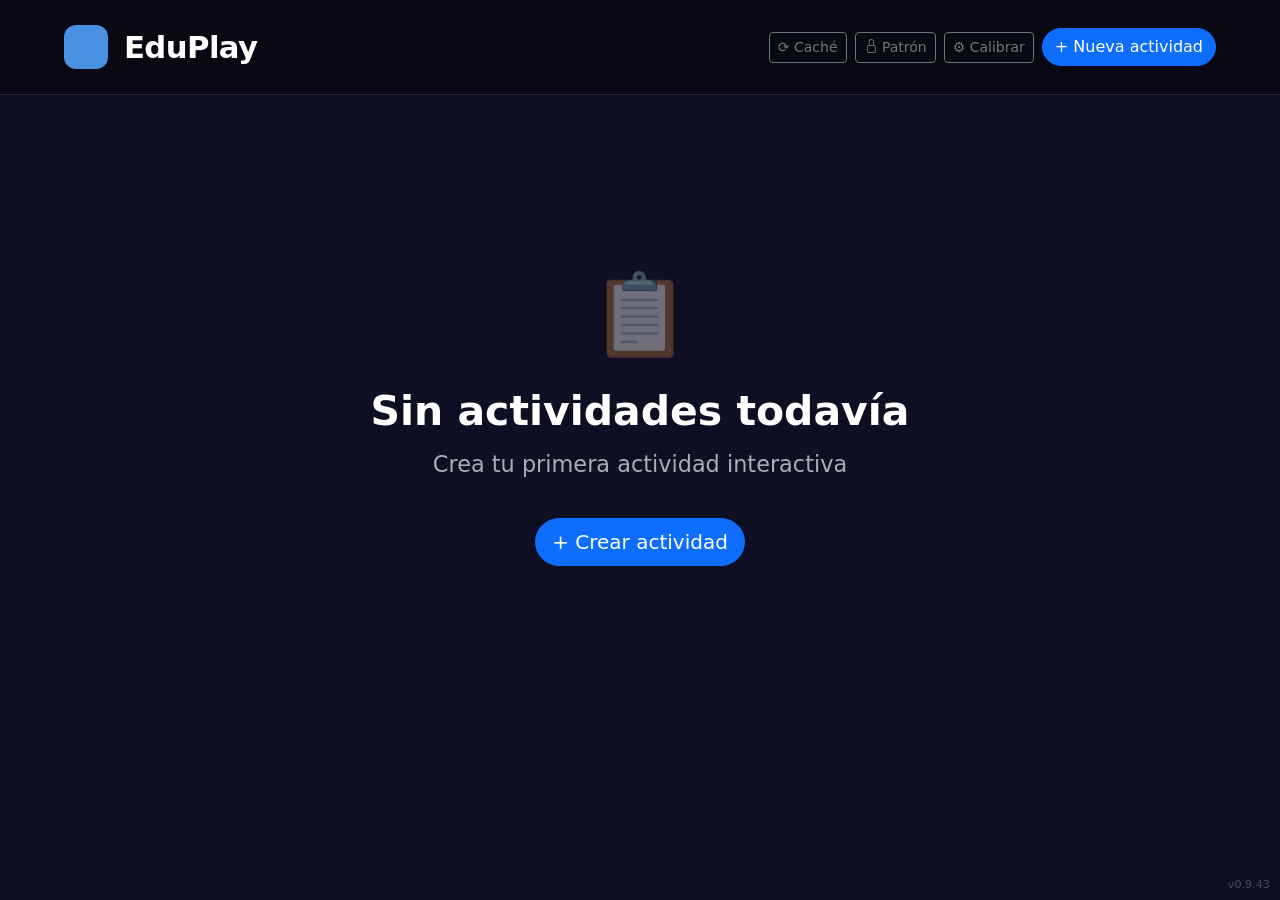
==== index.html @ dd25b1d1 "v0.9.43: fix skin cuaderno (migracion borraba skin) + guardar sin navegar Bug real del skin: annotat" ====
<!DOCTYPE html>
<html lang="es" data-bs-theme="dark">
<head>
  <meta charset="UTF-8">
  <meta name="viewport" content="width=device-width, initial-scale=1.0">
  <title>EduPlay v0.9 — Actividades Educativas</title>
  <link rel="stylesheet" href="https://cdn.jsdelivr.net/npm/bootstrap@5.3.3/dist/css/bootstrap.min.css">
  <link rel="stylesheet" href="https://cdn.jsdelivr.net/npm/bootstrap-icons@1.11.3/font/bootstrap-icons.min.css">
  <link rel="preconnect" href="https://fonts.googleapis.com">
  <link rel="preconnect" href="https://fonts.gstatic.com" crossorigin>
  <link href="https://fonts.googleapis.com/css2?family=Kalam:wght@700&display=swap" rel="stylesheet">
  <link rel="stylesheet" href="styles/theme.css?v=0.9.43">
  <link rel="stylesheet" href="styles/player.css?v=0.9.43">
  <link rel="stylesheet" href="styles/quiz.css?v=0.9.43">
  <link rel="stylesheet" href="styles/textCorrection.css?v=0.9.43">
  <link rel="stylesheet" href="styles/editor.css?v=0.9.43">
  <link rel="stylesheet" href="styles/review.css?v=0.9.43">
  <link rel="stylesheet" href="styles/calibration.css?v=0.9.43">
</head>
<body>
  <div id="app"></div>
  <div id="version-badge">v0.9.43</div>
  <script src="https://cdn.jsdelivr.net/npm/bootstrap@5.3.3/dist/js/bootstrap.bundle.min.js"></script>
  <script type="module" src="main.js?v=0.9.43"></script>
</body>
</html>
---- styles/theme.css ----
/* ── Bootstrap dark-theme overrides ─────────────────────── */
[data-bs-theme="dark"] {
  --bs-primary:          #4a90e2;
  --bs-primary-rgb:      74, 144, 226;
  --bs-body-bg:          #0f0f23;
  --bs-body-color:       #ffffff;
  --bs-secondary-bg:     #1a1a35;
  --bs-tertiary-bg:      rgba(255,255,255,0.07);
  --bs-border-color:     rgba(255,255,255,0.1);
  --bs-card-bg:          rgba(255,255,255,0.07);
  --bs-card-border-color: rgba(255,255,255,0.1);
  --bs-border-radius:    20px;
  --bs-border-radius-lg: 24px;
  --bs-btn-border-radius: 16px;
}

/* ── App-specific tokens ────────────────────────────────── */
:root {
  --ep-correct:    #4caf50;
  --ep-correct-bg: rgba(76,175,80,0.15);
  --ep-wrong:      #f44336;
  --ep-wrong-bg:   rgba(244,67,54,0.15);

  /* Fluid scale — primary target 1280×800 TV */
  --ep-sm:   clamp(0.85rem, 1.3vw,  1.05rem);
  --ep-base: clamp(1rem,    1.8vw,  1.4rem);
  --ep-lg:   clamp(1.3rem,  2.4vw,  2rem);
  --ep-xl:   clamp(1.7rem,  3.2vw,  2.8rem);
  --ep-xxl:  clamp(2.2rem,  4.8vw,  4.2rem);
}

body {
  font-size: var(--ep-base);
  font-family: 'Segoe UI', system-ui, -apple-system, sans-serif;
  touch-action: manipulation;
}

/* ── Global utilities ───────────────────────────────────── */
.hidden  { display: none !important; }

.fade-in { animation: fadeIn 300ms ease forwards; }
@keyframes fadeIn {
  from { opacity: 0; transform: translateY(12px); }
  to   { opacity: 1; transform: translateY(0); }
}

#version-badge {
  position: fixed; bottom: 6px; right: 10px;
  font-size: 0.7rem; color: rgba(255,255,255,0.25);
  pointer-events: none; z-index: 9999;
}

/* ── Home view ──────────────────────────────────────────── */
#app.view-home { height: 100vh; overflow-y: auto; }

.home-header {
  display: flex; align-items: center; justify-content: space-between;
  padding: 0.85rem 2rem;
  background: rgba(15,15,35,0.85); backdrop-filter: blur(12px);
  border-bottom: 1px solid rgba(255,255,255,0.08);
  position: sticky; top: 0; z-index: 100;
}
.logo-mark { font-size: 1.4rem; color: var(--bs-primary); }
.logo-name  { font-size: 1.3rem; font-weight: 800; letter-spacing: -0.02em; }

.home-body {
  padding: 2rem;
  max-width: 1300px; margin: 0 auto;
}
.home-section-title {
  font-size: var(--ep-lg); font-weight: 700; margin-bottom: 1.5rem;
}

.activities-grid {
  display: grid;
  grid-template-columns: repeat(auto-fill, minmax(240px, 1fr));
  gap: 1.25rem;
}

.activity-card {
  cursor: pointer;
  transition: transform 180ms ease, box-shadow 180ms ease;
}
.activity-card:hover {
  transform: translateY(-4px);
  box-shadow: 0 12px 40px rgba(0,0,0,0.35);
}

.card-template-badge {
  font-size: 0.75rem; background: rgba(255,255,255,0.08);
  border-radius: 8px; padding: 2px 8px;
  color: rgba(255,255,255,0.55);
}
.card-title    { font-size: 1rem; font-weight: 700; margin: 0; }
.card-subtitle { font-size: var(--ep-sm); color: rgba(255,255,255,0.5); margin: 0; }
.card-meta     { font-size: 0.8rem; color: rgba(255,255,255,0.35); }

/* Empty state */
.empty-state {
  display: flex; flex-direction: column; align-items: center;
  justify-content: center; gap: 0.75rem;
  text-align: center; padding: 6rem 2rem; min-height: 60vh;
}
.empty-icon { font-size: 3.5rem; opacity: 0.4; }
.empty-state h2 { font-size: var(--ep-xl); font-weight: 700; margin: 0; }

/* ── Zone reveal animations (textCorrection template) ───── */
.acc-zone.zone-ok   { animation: zoneReveal 350ms cubic-bezier(0.34, 1.56, 0.64, 1) both; }
.acc-zone.zone-miss { animation: zoneMiss   380ms ease both; }

@keyframes zoneReveal {
  0%   { transform: scale(0.5); opacity: 0.2; }
  100% { transform: scale(1);   opacity: 1; }
}
@keyframes zoneMiss {
  0%,100% { transform: translateX(0); }
  25%     { transform: translateX(-5px); }
  50%     { transform: translateX(5px); }
  75%     { transform: translateX(-3px); }
}

/* ── Lock screen / pattern ──────────────────────────────────── */
.view-lock {
  display: flex; align-items: center; justify-content: center;
  min-height: 100vh; background: var(--bs-body-bg);
}
.lock-card {
  width: min(340px, 90vw);
  display: flex; flex-direction: column; align-items: center; gap: 1.25rem;
  padding: 2rem;
  background: var(--bs-tertiary-bg);
  border-radius: 1rem; border: 1px solid var(--bs-border-color);
}
.lock-logo  { display: flex; align-items: center; gap: .75rem; font-size: 1.5rem; }
.lock-hint  { color: var(--bs-secondary-color); text-align: center; margin: 0; font-size: .95rem; }
.lock-error { color: var(--bs-danger); text-align: center; margin: 0; font-size: .9rem; min-height: 1.2em; }
.pattern-wrap {
  position: relative; width: 240px; height: 240px;
  touch-action: none; user-select: none;
}
.pattern-canvas {
  position: absolute; inset: 0; width: 100%; height: 100%;
  pointer-events: none;
}
.pattern-grid {
  display: grid; grid-template-columns: repeat(3, 1fr);
  width: 100%; height: 100%;
}
.pattern-dot {
  display: flex; align-items: center; justify-content: center;
}
.pattern-dot::after {
  content: ''; width: 22px; height: 22px; border-radius: 50%;
  background: rgba(255,255,255,0.25);
  transition: background 120ms, transform 120ms, box-shadow 120ms;
}
.pattern-dot.selected::after {
  background: var(--bs-primary);
  transform: scale(1.35);
  box-shadow: 0 0 10px rgba(74,144,226,0.6);
}
@keyframes shake {
  0%,100% { transform: translateX(0); }
  20%,60% { transform: translateX(-8px); }
  40%,80% { transform: translateX(8px); }
}
.shake { animation: shake 0.4s ease; }
---- styles/player.css ----
/* ── Player shell ───────────────────────────────────────── */
#app.view-player { height: 100vh; overflow: hidden; }

#player-container {
  width: 100%; height: 100vh;
  display: grid; grid-template-rows: auto 1fr auto;
}

#player-stage {
  display: flex; overflow: hidden;
  min-height: 0; position: relative;
}

#hud {
  display: flex; align-items: center; justify-content: space-between;
  padding: 0.65rem 2rem;
  background: rgba(0,0,0,0.35); backdrop-filter: blur(12px);
  border-bottom: 1px solid var(--bs-border-color);
  min-height: 60px; z-index: 10;
  position: relative;
}

/* ── Progress bar ───────────────────────────────────────── */
.hud-progress {
  position: absolute; bottom: 0; left: 0; right: 0; height: 3px;
  background: rgba(255,255,255,0.07);
}
.hud-progress-fill {
  height: 100%; width: 0%;
  background: var(--bs-primary);
  border-radius: 0 2px 2px 0;
  transition: width 350ms ease;
}

#controls {
  display: flex; align-items: center; justify-content: center; gap: 1.5rem;
  padding: 0.65rem 2rem;
  background: rgba(0,0,0,0.45); backdrop-filter: blur(12px);
  border-top: 1px solid var(--bs-border-color);
  min-height: 60px; z-index: 10;
}

#main-area {
  flex: 1;
  display: flex; align-items: center; justify-content: center;
  padding: 2.5rem; overflow: hidden; position: relative;
  min-width: 0;
}

.review-mode--list #main-area {
  align-items: flex-start; overflow-y: auto; padding: 0;
}

#review-panel { display: none; }
#review-panel.active {
  display: flex; width: 280px; min-width: 240px;
  overflow-y: auto; border-left: 1px solid var(--bs-border-color);
  background: rgba(0,0,0,0.28);
}

/* ── HUD internals ──────────────────────────────────────── */
.hud-left   { flex: 1; display: flex; align-items: center; gap: 0.75rem; overflow: hidden; }
.hud-center { flex: 1; display: flex; justify-content: center; }
.hud-right  { flex: 1; display: flex; justify-content: flex-end; align-items: center; }

.hud-title {
  font-size: var(--ep-base); font-weight: 600;
  color: rgba(255,255,255,0.55);
  white-space: nowrap; overflow: hidden; text-overflow: ellipsis;
}

.hud-timer {
  display: flex; align-items: center; gap: 0.5rem;
  font-size: var(--ep-xl); font-weight: 700; font-variant-numeric: tabular-nums;
}
.hud-timer.timer-warning { color: var(--ep-wrong); animation: timerPulse 1s infinite; }
@keyframes timerPulse { 0%,100% { opacity:1 } 50% { opacity:0.45 } }

.hud-score { display: flex; flex-direction: column; align-items: flex-end; }
.score-value { font-size: var(--ep-xl); font-weight: 700; font-variant-numeric: tabular-nums; }
.score-pct   { font-size: var(--ep-sm); color: rgba(255,255,255,0.45); font-variant-numeric: tabular-nums; }
.score-value.score-bump { animation: scoreBump 300ms ease; }
/* Team score layout */
.hud-score--team { justify-content: flex-end; }
.score-rounds    { font-size: var(--ep-xl); font-weight: 700; font-variant-numeric: tabular-nums; letter-spacing: .03em; }
.score-rounds.score-bump { animation: scoreBump 300ms ease; }
/* Round badge inside activity */
.round-badge {
  text-align: center; font-size: .8rem; font-weight: 700; letter-spacing: .05em;
  color: rgba(255,255,255,0.5); padding-bottom: .25rem;
  text-transform: uppercase;
}
@keyframes scoreBump {
  0%   { transform: scale(1); }
  50%  { transform: scale(1.35); color: var(--ep-correct); }
  100% { transform: scale(1); }
}

/* ── Teacher control buttons ────────────────────────────── */
.ctrl-btn {
  display: flex; align-items: center; justify-content: center;
  width: 54px; height: 54px; border-radius: 50%;
  font-size: 1.4rem; background: rgba(255,255,255,0.07);
  color: #fff; border: 1px solid rgba(255,255,255,0.1); cursor: pointer;
  transition: background 150ms ease, transform 150ms ease;
}
.ctrl-btn:hover  { background: rgba(255,255,255,0.14); transform: scale(1.06); }
.ctrl-btn:active { transform: scale(0.94); }

.ctrl-btn.ctrl-primary {
  background: var(--bs-primary); border-color: transparent;
  width: 66px; height: 66px; font-size: 1.8rem;
}
.ctrl-btn.ctrl-primary:hover { filter: brightness(0.9); }

.ctrl-btn--wide {
  width: auto; height: 48px; border-radius: 24px;
  padding: 0 1.5rem; font-size: 1rem;
}
.ctrl-btn--wide.ctrl-primary { width: auto; height: 48px; font-size: 1rem; }

#player-container.fs-mode #controls { display: none; }
.hud-fs-btn { width: 38px; height: 38px; font-size: 1.1rem; flex-shrink: 0; }

/* ── Start screen ───────────────────────────────────────── */
.start-screen {
  width: 100%; height: 100%;
  display: flex; align-items: center; justify-content: center;
}
.start-title    { font-size: var(--ep-xxl); font-weight: 800; }
.start-subtitle { font-size: var(--ep-lg);  color: rgba(255,255,255,0.6); }
.start-meta     { font-size: var(--ep-base); color: rgba(255,255,255,0.5); }

/* ── End screen ─────────────────────────────────────────── */
.end-screen {
  width: 100%; height: 100%; position: relative;
  display: flex; align-items: center; justify-content: center;
  overflow: hidden;
}
.end-card {
  position: relative; z-index: 1;
  background: rgba(255,255,255,0.06);
  border: 1px solid rgba(255,255,255,0.1);
  border-radius: 24px; padding: 2.25rem 2.75rem;
  max-width: 480px; width: 90%; text-align: center;
  box-shadow: 0 28px 64px rgba(0,0,0,0.45);
  display: flex; flex-direction: column; align-items: center; gap: 1rem;
}
.end-title { font-size: var(--ep-xl); font-weight: 800; margin: 0; }
.end-score-ring {
  display: flex; flex-direction: column; align-items: center; justify-content: center;
  width: 128px; height: 128px; border-radius: 50%;
  border: 4px solid var(--ep-correct);
  background: rgba(255,255,255,0.04);
}
.end-score-pct   { font-size: var(--ep-xxl); font-weight: 800; line-height: 1; }
.end-score-label { font-size: var(--ep-sm); color: rgba(255,255,255,0.45); }
.end-stats { display: flex; gap: 2.5rem; }
.end-stat  { display: flex; flex-direction: column; align-items: center; gap: 0.15rem; }
.stat-value { font-size: var(--ep-lg); font-weight: 700; }
.stat-label { font-size: var(--ep-sm); color: rgba(255,255,255,0.4); }
.end-override-note { font-size: var(--ep-sm); color: rgba(255,255,255,0.5); margin: 0; }
.end-override-diff { font-weight: 700; margin-left: 0.3em; }

.end-replay-btn {
  background: var(--bs-primary); color: #fff; border: none; cursor: pointer;
  padding: 0.8rem 2.5rem; border-radius: 50px;
  font-size: var(--ep-base); font-weight: 700;
  transition: transform 150ms ease, filter 150ms ease;
  box-shadow: 0 4px 16px rgba(0,0,0,0.3);
}
.end-replay-btn:hover  { filter: brightness(1.1); transform: scale(1.04); }
.end-replay-btn:active { transform: scale(0.97); }

/* ── Confetti ───────────────────────────────────────────── */
.confetti-wrap {
  position: absolute; top: 0; left: 0; width: 100%; height: 100%;
  overflow: hidden; pointer-events: none; z-index: 0;
}
.confetti-piece {
  position: absolute; top: -24px; border-radius: 2px;
  animation: confettiFall linear forwards;
}
@keyframes confettiFall {
  0%   { transform: translateY(0) rotate(0deg);    opacity: 1; }
  100% { transform: translateY(110vh) rotate(720deg); opacity: 0.2; }
}

/* ── Portrait / mobile layout ───────────────────────────── */
@media (orientation: portrait), (max-width: 680px) {
  #player-stage { flex-direction: column; }

  #review-panel.active {
    width: 100%; min-width: unset;
    height: 38vh; min-height: 180px;
    border-left: none;
    border-top: 1px solid var(--bs-border-color);
  }

  #hud, #controls { padding: 0.5rem 1rem; min-height: 48px; }

  /* Remove side padding — spacers are hidden so the text wrapper
     can use the full screen width */
  #main-area { padding: 0.5rem 0; }
  .corr-screen { padding-left: 0.5rem; padding-right: 0.5rem; }

  /* Horizontal spacers used to balance the lateral review panel
     are irrelevant in column layout — hide them via CSS */
  .tc-spacer { display: none !important; }
}
---- styles/quiz.css ----
/* ── Start screen ───────────────────────────────────────── */
.start-screen, .end-screen {
  display: flex; align-items: center; justify-content: center;
  width: 100%; height: 100%;
}
.start-title    { font-size: var(--ep-xxl); font-weight: 800; line-height: 1.1; }
.start-subtitle { font-size: var(--ep-lg);  color: rgba(255,255,255,0.55); }
.start-meta     { color: rgba(255,255,255,0.55); font-size: var(--ep-base); }

.btn-start {
  font-size: var(--ep-xl); font-weight: 700; min-width: 300px;
  box-shadow: 0 8px 32px rgba(74,144,226,0.35);
  transition: transform 150ms ease, box-shadow 150ms ease !important;
}
.btn-start:hover {
  transform: translateY(-3px);
  box-shadow: 0 12px 40px rgba(74,144,226,0.5) !important;
}

/* ── End screen ─────────────────────────────────────────── */
.end-emoji { font-size: 5rem; line-height: 1; }
.end-title { font-size: var(--ep-xxl); font-weight: 800; }

.end-score-ring {
  display: flex; flex-direction: column; align-items: center; justify-content: center;
  width: 180px; height: 180px; border-radius: 50%;
  border: 8px solid var(--bs-primary); margin: 0 auto;
  box-shadow: 0 0 40px rgba(74,144,226,0.3);
}
.end-score-pct   { font-size: var(--ep-xxl); font-weight: 800; line-height: 1; }
.end-score-label { font-size: var(--ep-sm);  color: rgba(255,255,255,0.55); }
.stat-value { font-size: var(--ep-xl);  font-weight: 700; }
.stat-label { font-size: var(--ep-sm);  color: rgba(255,255,255,0.55); }

/* ── Quiz template ──────────────────────────────────────── */
.quiz-wrapper { width: 100%; max-width: 1200px; }

.quiz-progress {
  text-align: right; font-size: var(--ep-sm);
  color: rgba(255,255,255,0.55); font-variant-numeric: tabular-nums;
}

.quiz-question {
  text-align: center;
  background: rgba(255,255,255,0.07); border: 1px solid rgba(255,255,255,0.1);
  border-radius: 20px; padding: 2.5rem 4rem;
}
.quiz-question p { font-size: var(--ep-xl); font-weight: 700; line-height: 1.3; }
.quiz-image { max-height: 180px; margin: 0 auto 1.5rem; border-radius: 12px; object-fit: contain; }

.quiz-options { display: grid; grid-template-columns: 1fr 1fr; gap: 1.5rem; }

.quiz-option {
  display: flex; align-items: center; gap: 1.5rem;
  background: rgba(255,255,255,0.07); border: 2px solid rgba(255,255,255,0.1);
  border-radius: 16px; padding: 1.5rem 2.5rem;
  font-size: var(--ep-lg); font-weight: 600; color: #fff;
  text-align: left; min-height: 88px; cursor: pointer;
  transition: background 150ms ease, border-color 150ms ease, transform 150ms ease;
}
.quiz-option:not(:disabled):hover {
  background: rgba(255,255,255,0.14);
  border-color: var(--bs-primary); transform: translateY(-3px);
}
.quiz-option:not(:disabled):active { transform: translateY(0); }
.quiz-option.correct { background: var(--ep-correct-bg); border-color: var(--ep-correct); animation: correctPop 400ms ease; }
.quiz-option.wrong   { background: var(--ep-wrong-bg);   border-color: var(--ep-wrong);   animation: wrongShake 400ms ease; }
.quiz-option:disabled { cursor: default; }

.option-letter {
  display: flex; align-items: center; justify-content: center;
  width: 44px; height: 44px; border-radius: 50%;
  background: rgba(255,255,255,0.1);
  font-size: var(--ep-base); font-weight: 800; flex-shrink: 0;
  transition: background 150ms ease;
}
.quiz-option.correct .option-letter { background: var(--ep-correct); }
.quiz-option.wrong   .option-letter { background: var(--ep-wrong); }
.option-text { flex: 1; }

@keyframes correctPop  { 0%{transform:scale(1)} 40%{transform:scale(1.04)} 100%{transform:scale(1)} }
@keyframes wrongShake  { 0%,100%{transform:translateX(0)} 20%{transform:translateX(-10px)} 60%{transform:translateX(10px)} }
---- styles/textCorrection.css ----
/* ── Correction template ────────────────────────────────── */
.corr-screen {
  display: flex; flex-direction: column; align-items: center; justify-content: center;
  width: 100%; align-self: stretch; gap: 1rem;
  padding: clamp(1rem, 5vh, 2.5rem) 1.25rem 1rem;
}
.corr-instruction { font-size: var(--ep-base); color: rgba(255,255,255,0.55); text-align: center; }

.corr-wrapper {
  position: relative;
  background: rgba(255,255,255,0.07); border: 1px solid rgba(255,255,255,0.1);
  border-radius: 16px; padding: 1.25rem 1.75rem;
  width: 100%; max-width: 1080px;
}
/* Prevent comma/punctuation zones from orphaning to a new line */
.tc-nb { white-space: nowrap; }
.corr-text {
  font-size: clamp(1.15rem, 2.2vw, 1.9rem); font-weight: 600; line-height: 2.2;
  text-align: center; position: relative; z-index: 1;
  pointer-events: none; user-select: none;
  overflow-wrap: break-word; word-break: break-word;
}
.corr-canvas {
  position: absolute; top: 0; left: 0; width: 100%; height: 100%;
  z-index: 2; touch-action: pan-y; cursor: crosshair;
}

.acc-zone {
  position: relative;
  transition: background 150ms ease, color 150ms ease;
}
.acc-zone.zone-ok   { color: var(--ep-correct); background: var(--ep-correct-bg); border-radius: 4px; padding: 0 2px; }
.acc-zone.zone-miss { color: var(--ep-wrong);   background: var(--ep-wrong-bg);   border-radius: 4px; padding: 0 2px; }

/* Blank comma zone — visibility:hidden keeps natural comma width (≈ word-space)
   so the gap looks like a normal space while giving nothing away.
   padding:0 overrides the generic zone-ok/zone-miss rule → zero reflow on check. */
.acc-zone--blank {
  display: inline; visibility: hidden; padding: 0;
}
.acc-zone--blank.zone-ok,
.acc-zone--blank.zone-miss { visibility: visible; padding: 0; }

.btn-corr-check { min-width: 200px; font-size: var(--ep-base); font-weight: 700; }

/* ── Notebook skin ──────────────────────────────────────────── */
/* corr-screen uses align-self:stretch so it fills main-area height
   without depending on height:100% resolution (unreliable in flex). */
#main-area.main-area--notebook {
  padding: 0;
}

/* font-size is set on the wrapper so `em` in the gradient always = lineHeight.
   _fitText() overrides font-size; em units auto-align without any JS measurement. */
.corr-wrapper.skin-notebook {
  flex: 1 1 0; min-height: 0; overflow: hidden;
  font-size: clamp(2rem, 4.5vw, 3.8rem);   /* default before JS runs */
  background: rgba(255,255,255,0.06);
  background-image: repeating-linear-gradient(
    to bottom,
    transparent 0,
    transparent calc(2.5em - 2px),
    rgba(255,255,255,0.18) calc(2.5em - 2px),
    rgba(255,255,255,0.18) 2.5em
  );
  background-origin: content-box;
  background-clip: content-box;
  background-size: 100% 2.5em;
  background-position: 0 2.5em;
  border-color: rgba(255,255,255,0.07);
  padding: 0.5rem 2rem 1.5rem;
}
.skin-notebook .corr-text {
  font-family: 'Kalam', cursive;
  font-weight: 700;
  font-size: inherit;   /* inherits from wrapper — keeps em in sync */
  line-height: 2.5;
  text-align: left;
}

/* ── Editor preview ─────────────────────────────────────── */
.corr-preview-box {
  background: rgba(255,255,255,0.07); border: 1px solid rgba(255,255,255,0.1);
  border-radius: 20px; padding: 1.5rem 2.5rem; margin-top: 1.5rem;
}
.preview-label { font-size: var(--ep-sm); color: rgba(255,255,255,0.55); margin-bottom: 0.5rem; }
.preview-text  { font-size: var(--ep-base); font-weight: 600; line-height: 2; }
.prev-zone {
  color: var(--bs-primary); background: rgba(74,144,226,0.14);
  border-radius: 4px; padding: 0 3px; border-bottom: 2px solid var(--bs-primary);
}
.prev-zone--blank {
  display: inline-block; min-width: 0.55em; color: transparent;
  border-bottom: 2px dashed var(--bs-primary); background: rgba(74,144,226,0.08);
  border-radius: 2px;
}
.char-count     { font-size: var(--ep-sm); margin-top: 0.5rem; }
.char-count--ok  { color: var(--ep-correct); }
.char-count--err { color: var(--ep-wrong); }
---- styles/editor.css ----
/* ── App shell ──────────────────────────────────────────── */
#app { width: 100vw; min-height: 100vh; }

/* ── Sticky headers (home / editor / selector) ──────────── */
.home-header, .editor-header, .selector-header {
  display: flex; align-items: center;
  padding: 1.5rem 4rem;
  background: rgba(0,0,0,0.35); backdrop-filter: blur(12px);
  border-bottom: 1px solid rgba(255,255,255,0.1);
  position: sticky; top: 0; z-index: 100;
}
.home-header     { justify-content: space-between; }
.editor-header   { justify-content: space-between; gap: 2.5rem; }
.selector-header { gap: 2.5rem; }

.logo-mark {
  display: flex; align-items: center; justify-content: center;
  width: 44px; height: 44px;
  background: var(--bs-primary); border-radius: 12px; font-size: 1.2rem;
}
.logo-name { font-size: var(--ep-lg); font-weight: 800; letter-spacing: -0.02em; }

/* ── Home activities grid ───────────────────────────────── */
.home-body { flex: 1; padding: 4rem; max-width: 1400px; margin: 0 auto; width: 100%; }
.activities-grid {
  display: grid; grid-template-columns: repeat(auto-fill, minmax(300px,1fr)); gap: 2.5rem;
}
.activity-card {
  cursor: pointer; transition: border-color 150ms ease, transform 150ms ease;
}
.activity-card:hover { border-color: var(--bs-primary) !important; transform: translateY(-3px); }

.card-template-badge {
  display: inline-block; background: rgba(74,144,226,0.2); color: var(--bs-primary);
  font-size: var(--ep-sm); font-weight: 700; padding: 3px 10px; border-radius: 999px;
}
.card-title    { font-size: var(--ep-lg); font-weight: 700; line-height: 1.2; }
.card-subtitle { font-size: var(--ep-sm); color: rgba(255,255,255,0.55); }
.card-meta     { font-size: var(--ep-sm); color: rgba(255,255,255,0.55); }

.empty-state { min-height: 50vh; }
.empty-icon  { font-size: 5rem; }

/* ── Template selector ──────────────────────────────────── */
.template-grid {
  display: grid; grid-template-columns: repeat(auto-fill, minmax(260px,1fr));
  gap: 2.5rem; padding: 4rem; max-width: 1200px; margin: 0 auto; width: 100%;
}
.template-card {
  cursor: pointer; position: relative;
  transition: border-color 150ms ease, transform 150ms ease;
}
.template-card:not([disabled]):hover { border-color: var(--bs-primary) !important; transform: translateY(-4px); }
.template-card--soon { opacity: 0.5; cursor: not-allowed; }
.tpl-icon { font-size: 3.5rem; line-height: 1; }
.tpl-name { font-size: var(--ep-lg); font-weight: 700; }
.tpl-desc { font-size: var(--ep-sm); color: rgba(255,255,255,0.55); }
.tpl-soon-badge {
  position: absolute; top: 1rem; right: 1rem;
  background: rgba(255,255,255,0.07); border: 1px solid rgba(255,255,255,0.1);
  color: rgba(255,255,255,0.55); font-size: 0.75rem; padding: 2px 8px; border-radius: 999px;
}

/* ── Editor body ────────────────────────────────────────── */
.editor-body {
  flex: 1; padding: 4rem; max-width: 900px; margin: 0 auto;
  width: 100%; display: flex; flex-direction: column; gap: 4rem;
}
.editor-section { display: flex; flex-direction: column; gap: 1.5rem; }
.section-label {
  font-size: var(--ep-base); font-weight: 700;
  color: rgba(255,255,255,0.55); text-transform: uppercase; letter-spacing: 0.08em;
  padding-bottom: 0.5rem; border-bottom: 1px solid rgba(255,255,255,0.1);
}
.section-hint { font-size: var(--ep-sm); color: rgba(255,255,255,0.55); }
.required { color: var(--ep-wrong); }

/* Bootstrap form-control dark overrides */
.form-control, .form-select {
  background: rgba(255,255,255,0.07) !important;
  border-color: rgba(255,255,255,0.1) !important;
  color: #fff !important; font-size: var(--ep-base) !important;
}
.form-select option { background: #1e2433; color: #fff; }
.form-control:focus, .form-select:focus {
  border-color: var(--bs-primary) !important; box-shadow: none !important;
}
.form-control::placeholder { color: rgba(255,255,255,0.35) !important; }
.form-label { font-size: var(--ep-sm); font-weight: 600; color: rgba(255,255,255,0.55); }
.form-check-label { font-size: var(--ep-sm); }
.field-input--sm { width: 100px; }
.config-row { display: flex; flex-wrap: wrap; align-items: center; gap: 2.5rem; }

/* ── Question cards ─────────────────────────────────────── */
.question-card {
  background: rgba(255,255,255,0.07); border: 1px solid rgba(255,255,255,0.1);
  border-radius: 20px; padding: 2.5rem; margin-bottom: 1.5rem;
}
.q-number { font-size: var(--ep-base); font-weight: 700; color: var(--bs-primary); }
.q-hint   { font-size: var(--ep-sm); color: rgba(255,255,255,0.55); }

.options-grid { display: flex; flex-direction: column; gap: 1rem; }
.option-row   { display: flex; align-items: center; gap: 1rem; }
.opt-radio    { width: 20px; height: 20px; cursor: pointer; accent-color: var(--ep-correct); flex-shrink: 0; }
.opt-letter {
  display: flex; align-items: center; justify-content: center;
  width: 34px; height: 34px; background: rgba(255,255,255,0.1);
  border-radius: 50%; font-size: var(--ep-sm); font-weight: 800; flex-shrink: 0;
}
.option-row:has(.opt-radio:checked) .opt-letter   { background: var(--ep-correct); }
.option-row:has(.opt-radio:checked) .form-control { border-color: var(--ep-correct) !important; }

/* Insert-blank button next to the original textarea in textCorrection editor */
.btn-insert-blank {
  flex-shrink: 0; width: 42px; align-self: flex-start; margin-top: 2px;
  background: rgba(74,144,226,0.15); border: 1px solid rgba(74,144,226,0.35);
  border-radius: 8px; color: var(--bs-primary); font-size: 1.4rem;
  cursor: pointer; padding: 0.35rem; transition: background 150ms ease;
  line-height: 1;
}
.btn-insert-blank:hover { background: rgba(74,144,226,0.3); }

.btn-add-question {
  display: flex; align-items: center; justify-content: center; gap: 1rem;
  width: 100%; padding: 1.5rem;
  background: transparent; border: 2px dashed rgba(255,255,255,0.1);
  border-radius: 20px; color: rgba(255,255,255,0.55);
  font-size: var(--ep-base); font-weight: 600; cursor: pointer;
  transition: border-color 150ms ease, color 150ms ease;
}
.btn-add-question:hover { border-color: var(--bs-primary); color: var(--bs-primary); }

.editor-error {
  background: var(--ep-wrong-bg); border: 1px solid var(--ep-wrong);
  border-radius: 10px; padding: 1.5rem; color: var(--ep-wrong); font-size: var(--ep-sm);
}
---- styles/review.css ----
/* ── Shared review tokens ───────────────────────────────────── */
.rv-score {
  display: flex; align-items: baseline; gap: 0.3rem;
}
.rv-score-val  { font-size: var(--ep-xl); font-weight: 700; color: var(--bs-primary); }
.rv-score-max  { font-size: var(--ep-sm); color: rgba(255,255,255,0.5); }

.rv-summary    { font-size: var(--ep-sm); color: rgba(255,255,255,0.6); }

.rv-finalize {
  background: var(--bs-primary); color: #fff;
  border: none; border-radius: 20px;
  padding: 0.35rem 1.1rem; font-size: var(--ep-sm); font-weight: 600;
  cursor: pointer; transition: filter 150ms;
}
.rv-finalize:hover  { filter: brightness(0.88); }
.rv-finalize:active { filter: brightness(0.76); }

.rv-override {
  background: rgba(255,255,255,0.08);
  border: 1px solid rgba(255,255,255,0.15);
  color: rgba(255,255,255,0.7);
  border-radius: 8px; padding: 0.2rem 0.55rem;
  font-size: 0.8rem; cursor: pointer; white-space: nowrap;
  transition: background 150ms;
}
.rv-override:hover { background: rgba(255,255,255,0.15); color: #fff; }

/* changed-by-override indicator */
.rv-item--changed,
.rv-row--changed { outline: 1px solid rgba(255,200,0,0.45); border-radius: 8px; }

/* ── frozenCanvas: lateral right panel ─────────────────────── */
.rv-panel {
  display: flex; flex-direction: column;
  width: 100%; height: 100%;
  padding: 1.2rem 1rem; gap: 1rem;
}

.rv-header {
  display: flex; flex-direction: column; gap: 0.4rem;
  border-bottom: 1px solid var(--bs-border-color);
  padding-bottom: 0.8rem;
}
.rv-badge-label {
  font-size: 0.7rem; font-weight: 700; letter-spacing: 0.08em;
  text-transform: uppercase; color: rgba(255,255,255,0.4);
}

.rv-items {
  flex: 1; overflow-y: auto;
  display: flex; flex-direction: column; gap: 0.45rem;
}

.rv-item {
  display: flex; align-items: center; gap: 0.5rem;
  padding: 0.45rem 0.6rem; border-radius: 8px;
  background: rgba(255,255,255,0.04);
}
.rv-item--ok   { background: var(--ep-correct-bg); }
.rv-item--miss { background: var(--ep-wrong-bg); }

.rv-item-icon {
  font-size: 1rem; font-weight: 700; width: 1.2rem; text-align: center;
}
.rv-item--ok   .rv-item-icon { color: var(--ep-correct); }
.rv-item--miss .rv-item-icon { color: var(--ep-wrong); }

.rv-item-label {
  flex: 1; font-size: var(--ep-base); font-weight: 600;
}

.rv-footer {
  display: flex; align-items: center; justify-content: space-between;
  border-top: 1px solid var(--bs-border-color); padding-top: 0.8rem;
}

/* ── itemList: full-width review list ───────────────────────── */
.rv-list {
  width: 100%; max-width: 860px; margin: 0 auto;
  display: flex; flex-direction: column; gap: 0;
  padding: 0 1rem 1rem;
}

.rv-list-header {
  display: flex; align-items: center; justify-content: space-between;
  padding: 1.2rem 0 1rem; position: sticky; top: 0;
  background: var(--bs-body-bg); z-index: 2;
  border-bottom: 1px solid var(--bs-border-color);
}
.rv-list-title { font-size: var(--ep-lg); font-weight: 700; margin: 0; }

.rv-list-items {
  overflow-y: auto; max-height: calc(100vh - 260px);
  display: flex; flex-direction: column; gap: 0.6rem;
  padding: 0.8rem 0;
}

.rv-row {
  display: flex; align-items: flex-start; gap: 0.8rem;
  padding: 0.75rem 1rem; border-radius: 12px;
  background: rgba(255,255,255,0.04);
  border: 1px solid rgba(255,255,255,0.06);
}
.rv-row--ok   { border-color: rgba(76,175,80,0.3);  background: var(--ep-correct-bg); }
.rv-row--miss { border-color: rgba(244,67,54,0.3);  background: var(--ep-wrong-bg); }

.rv-row-num {
  min-width: 2rem; height: 2rem; border-radius: 50%;
  display: flex; align-items: center; justify-content: center;
  background: rgba(255,255,255,0.1); font-size: var(--ep-sm);
  font-weight: 700; flex-shrink: 0; margin-top: 0.1rem;
}

.rv-row-body   { flex: 1; min-width: 0; }
.rv-row-q      { margin: 0 0 0.3rem; font-size: var(--ep-base); font-weight: 500; }
.rv-row-answers { display: flex; flex-wrap: wrap; gap: 0.5rem; align-items: center; }

.rv-given        { font-size: var(--ep-sm); padding: 0.15rem 0.5rem; border-radius: 6px; }
.rv-given--ok    { background: rgba(76,175,80,0.2); color: var(--ep-correct); }
.rv-given--wrong { background: rgba(244,67,54,0.2); color: var(--ep-wrong); }
.rv-expected     { font-size: var(--ep-sm); color: var(--ep-correct); }

.rv-row-actions {
  display: flex; flex-direction: column; align-items: flex-end; gap: 0.35rem;
  flex-shrink: 0;
}
.rv-row-icon {
  font-size: 1.1rem; font-weight: 700;
}
.rv-row--ok   .rv-row-icon { color: var(--ep-correct); }
.rv-row--miss .rv-row-icon { color: var(--ep-wrong); }

.rv-list-footer {
  display: flex; align-items: center; justify-content: space-between;
  padding: 1rem 0 0; border-top: 1px solid var(--bs-border-color);
  position: sticky; bottom: 0;
  background: var(--bs-body-bg);
}

/* ── aggregate fallback ─────────────────────────────────────── */
.rv-aggregate {
  display: flex; flex-direction: column; align-items: center;
  justify-content: center; gap: 2rem; padding: 4rem;
}

/* ── End screen override note ───────────────────────────────── */
.end-override-note {
  font-size: var(--ep-sm); color: rgba(255,255,255,0.5);
  margin-bottom: 1.2rem;
  display: flex; align-items: center; gap: 0.5rem; justify-content: center;
}
.end-override-diff {
  background: rgba(255,200,0,0.15); color: #ffd700;
  border-radius: 6px; padding: 0.1rem 0.4rem;
  font-weight: 700; font-size: 0.9em;
}
---- styles/calibration.css ----
/* ── Calibration screen ──────────────────────────────────── */
#app.view-calibration {
  height: 100vh;
  overflow: hidden;
}
.view-calibration {
  width: 100%; height: 100%;
}
.calib-screen {
  display: flex; flex-direction: column;
  width: 100%; height: 100%;
}

/* Header */
.calib-header {
  display: flex; align-items: center; justify-content: space-between;
  padding: 0.6rem 1.25rem;
  border-bottom: 1px solid rgba(255,255,255,0.1);
  flex-shrink: 0;
}

/* Body: pad + panel side-by-side */
.calib-body {
  display: flex; flex: 1 1 0; min-height: 0;
}

/* Left column: pad + live readout */
.calib-left {
  flex: 0 0 48%; display: flex; flex-direction: column;
  border-right: 1px solid rgba(255,255,255,0.1);
  min-height: 0;
}

.calib-pad {
  flex: 1 1 0;
  background: rgba(255,255,255,0.04);
  border-bottom: 1px solid rgba(255,255,255,0.08);
  cursor: crosshair; touch-action: none;
  display: flex; align-items: center; justify-content: center;
  position: relative; overflow: hidden;
}
.calib-pad-hint {
  text-align: center; color: rgba(255,255,255,0.3);
  font-size: 0.9rem; line-height: 2; pointer-events: none;
  margin: 0;
}

.calib-live {
  flex-shrink: 0; padding: 0.7rem 1.25rem;
}
.calib-live-tool {
  font-size: 1.35rem; font-weight: 700; display: block; margin-bottom: 0.35rem;
}
.calib-live-metrics {
  display: flex; gap: 1.25rem; flex-wrap: wrap;
}
.calib-live-metrics > div { display: flex; flex-direction: column; }
.calib-live-lbl {
  font-size: 0.7rem; color: rgba(255,255,255,0.4);
  text-transform: uppercase; letter-spacing: 0.03em;
}
.calib-live-metrics b { font-size: 0.95rem; }

/* Right column: threshold panel */
.calib-panel {
  flex: 1 1 0; min-width: 0;
  padding: 1rem 1.4rem; overflow-y: auto;
}

.calib-thr-row { margin-bottom: 0.85rem; }
.calib-thr-row > label {
  font-size: 0.78rem; color: rgba(255,255,255,0.5);
  display: block; margin-bottom: 0.2rem;
}
.calib-slider-wrap {
  display: flex; align-items: center; gap: 0.5rem;
}
.calib-slider-wrap input[type="range"]  { flex: 1; }
.calib-slider-wrap input[type="number"] { width: 4.5rem; font-size: 0.85rem; }

/* Range bar */
.calib-range-bar {
  display: flex; height: 26px; border-radius: 6px; overflow: hidden;
  margin-top: 1.1rem;
}
.calib-bar-seg {
  display: flex; align-items: center; justify-content: center;
  min-width: 4px; overflow: hidden;
  color: rgba(255,255,255,0.9); white-space: nowrap;
  font-size: 0.62rem; font-weight: 600; padding: 0 3px;
}
.calib-bar-palm {
  flex-shrink: 0;
  display: flex; align-items: center; padding: 0 8px;
  font-size: 0.62rem; font-weight: 600;
  color: rgba(255,255,255,0.9); white-space: nowrap;
}

.calib-save-msg {
  font-size: 0.82rem; color: var(--ep-correct);
  margin-top: 0.5rem; margin-bottom: 0;
}

/* History table */
.calib-history-wrap {
  flex-shrink: 0; max-height: 170px; overflow-y: auto;
  border-top: 1px solid rgba(255,255,255,0.1);
  padding: 0.4rem 1.25rem 0.6rem;
}
.calib-history-title {
  font-size: 0.72rem; color: rgba(255,255,255,0.4);
  text-transform: uppercase; letter-spacing: 0.04em;
  margin-bottom: 0.2rem;
}
.calib-table { font-size: 0.8rem; }
.calib-table th { color: rgba(255,255,255,0.4); font-weight: 500; border-color: rgba(255,255,255,0.08); }
.calib-table td { border-color: rgba(255,255,255,0.06); }
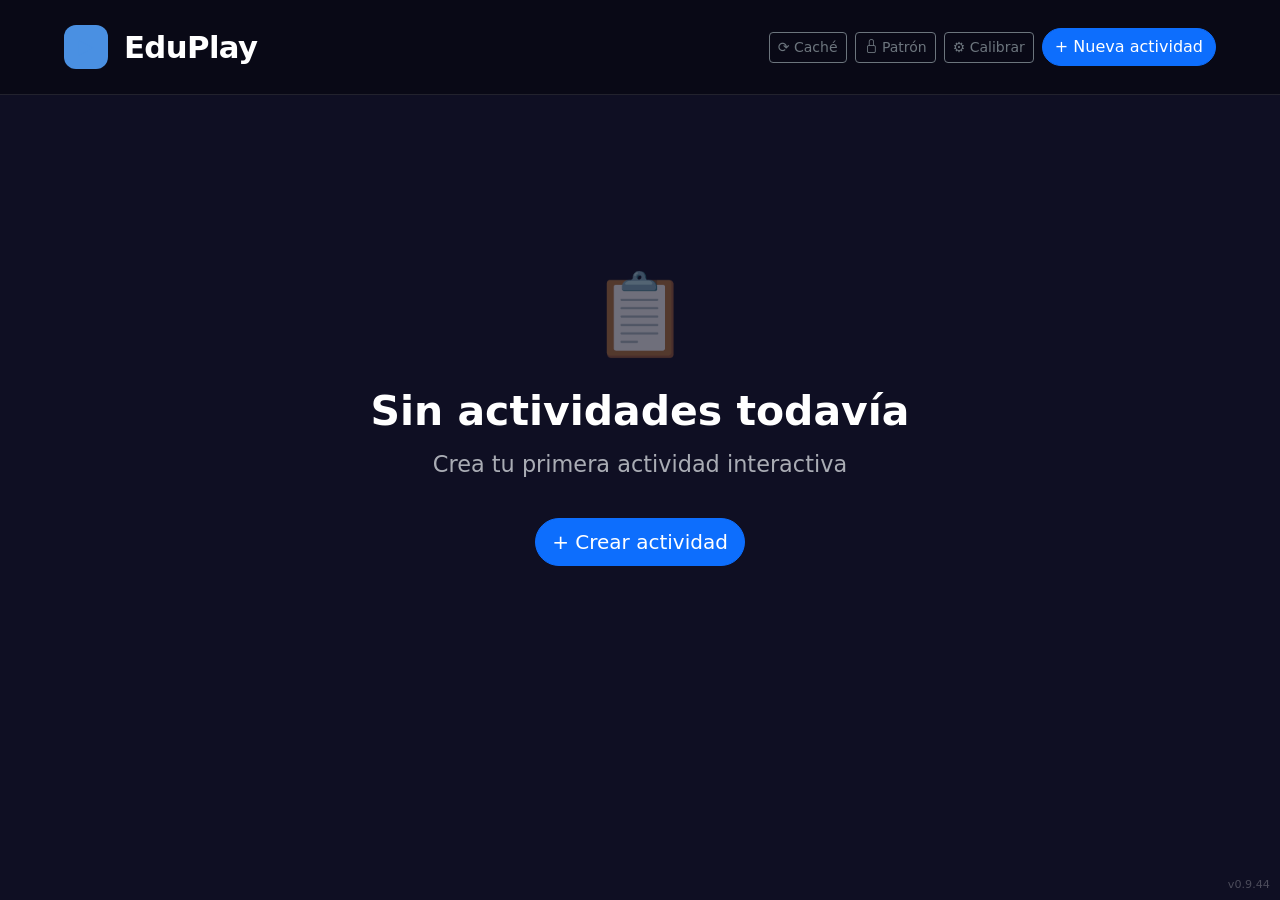
==== commit af6091ce: "v0.9.44: equipo — quitar espaciadores laterales (no hay panel de revisión) Los tc-spacer (140px × 2 " ====
--- a/index.html
+++ b/index.html
@@ -9,18 +9,18 @@
   <link rel="preconnect" href="https://fonts.googleapis.com">
   <link rel="preconnect" href="https://fonts.gstatic.com" crossorigin>
   <link href="https://fonts.googleapis.com/css2?family=Kalam:wght@700&display=swap" rel="stylesheet">
-  <link rel="stylesheet" href="styles/theme.css?v=0.9.43">
-  <link rel="stylesheet" href="styles/player.css?v=0.9.43">
-  <link rel="stylesheet" href="styles/quiz.css?v=0.9.43">
-  <link rel="stylesheet" href="styles/textCorrection.css?v=0.9.43">
-  <link rel="stylesheet" href="styles/editor.css?v=0.9.43">
-  <link rel="stylesheet" href="styles/review.css?v=0.9.43">
-  <link rel="stylesheet" href="styles/calibration.css?v=0.9.43">
+  <link rel="stylesheet" href="styles/theme.css?v=0.9.44">
+  <link rel="stylesheet" href="styles/player.css?v=0.9.44">
+  <link rel="stylesheet" href="styles/quiz.css?v=0.9.44">
+  <link rel="stylesheet" href="styles/textCorrection.css?v=0.9.44">
+  <link rel="stylesheet" href="styles/editor.css?v=0.9.44">
+  <link rel="stylesheet" href="styles/review.css?v=0.9.44">
+  <link rel="stylesheet" href="styles/calibration.css?v=0.9.44">
 </head>
 <body>
   <div id="app"></div>
-  <div id="version-badge">v0.9.43</div>
+  <div id="version-badge">v0.9.44</div>
   <script src="https://cdn.jsdelivr.net/npm/bootstrap@5.3.3/dist/js/bootstrap.bundle.min.js"></script>
-  <script type="module" src="main.js?v=0.9.43"></script>
+  <script type="module" src="main.js?v=0.9.44"></script>
 </body>
 </html>
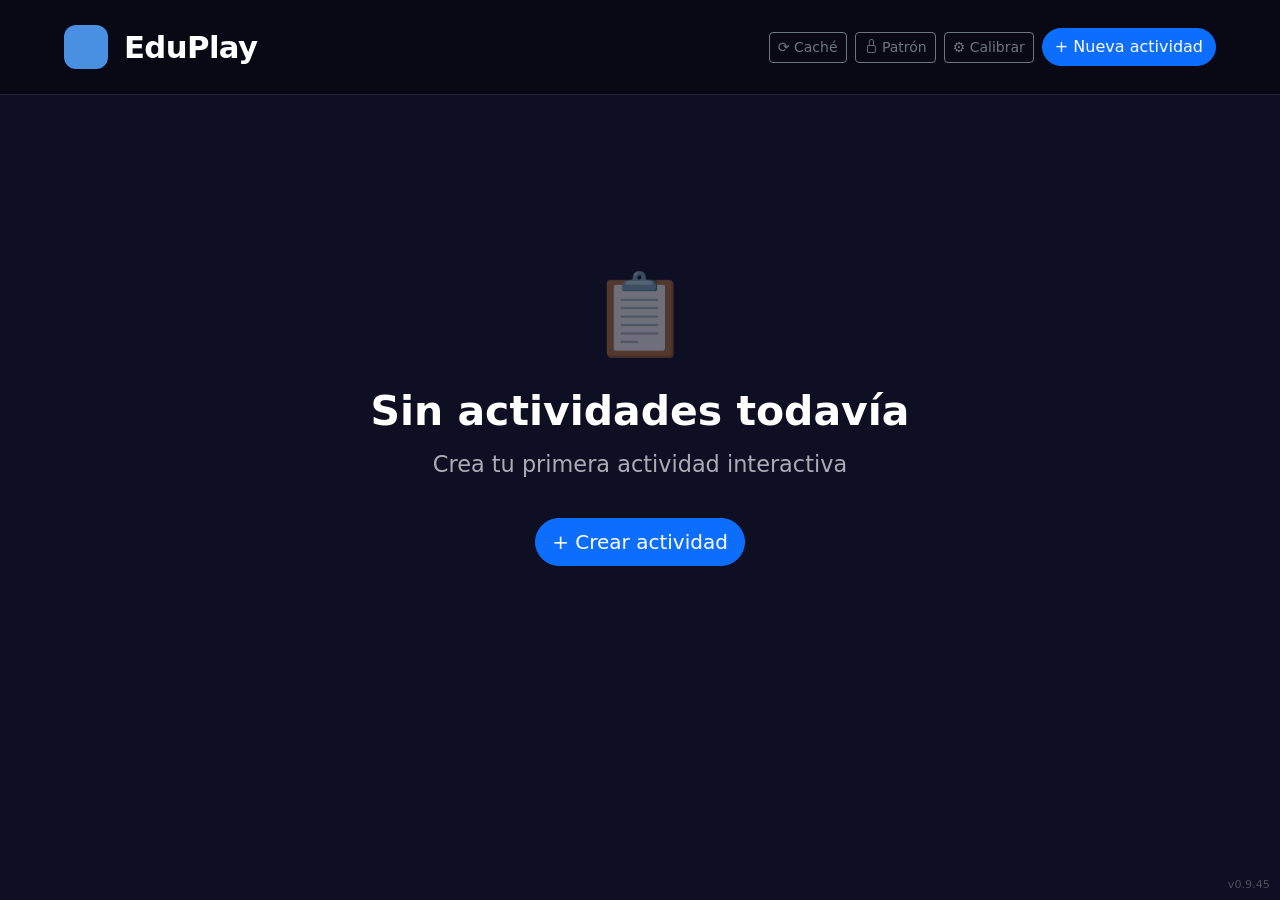
==== commit 590af0c9: "v0.9.45: equipo — cuaderno ocupa pantalla completa sin márgenes La clase main-area--equipo (añadida " ====
--- a/index.html
+++ b/index.html
@@ -9,18 +9,18 @@
   <link rel="preconnect" href="https://fonts.googleapis.com">
   <link rel="preconnect" href="https://fonts.gstatic.com" crossorigin>
   <link href="https://fonts.googleapis.com/css2?family=Kalam:wght@700&display=swap" rel="stylesheet">
-  <link rel="stylesheet" href="styles/theme.css?v=0.9.44">
-  <link rel="stylesheet" href="styles/player.css?v=0.9.44">
-  <link rel="stylesheet" href="styles/quiz.css?v=0.9.44">
-  <link rel="stylesheet" href="styles/textCorrection.css?v=0.9.44">
-  <link rel="stylesheet" href="styles/editor.css?v=0.9.44">
-  <link rel="stylesheet" href="styles/review.css?v=0.9.44">
-  <link rel="stylesheet" href="styles/calibration.css?v=0.9.44">
+  <link rel="stylesheet" href="styles/theme.css?v=0.9.45">
+  <link rel="stylesheet" href="styles/player.css?v=0.9.45">
+  <link rel="stylesheet" href="styles/quiz.css?v=0.9.45">
+  <link rel="stylesheet" href="styles/textCorrection.css?v=0.9.45">
+  <link rel="stylesheet" href="styles/editor.css?v=0.9.45">
+  <link rel="stylesheet" href="styles/review.css?v=0.9.45">
+  <link rel="stylesheet" href="styles/calibration.css?v=0.9.45">
 </head>
 <body>
   <div id="app"></div>
-  <div id="version-badge">v0.9.44</div>
+  <div id="version-badge">v0.9.45</div>
   <script src="https://cdn.jsdelivr.net/npm/bootstrap@5.3.3/dist/js/bootstrap.bundle.min.js"></script>
-  <script type="module" src="main.js?v=0.9.44"></script>
+  <script type="module" src="main.js?v=0.9.45"></script>
 </body>
 </html>
--- a/styles/textCorrection.css
+++ b/styles/textCorrection.css
@@ -50,6 +50,15 @@
   padding: 0;
 }
 
+/* Equipo — cuaderno ocupa todo el ancho, sin márgenes laterales */
+#main-area.main-area--equipo .corr-screen {
+  padding: 0.5rem 0 0.75rem;
+}
+#main-area.main-area--equipo .corr-wrapper {
+  max-width: none;
+  border-radius: 0;
+}
+
 /* font-size is set on the wrapper so `em` in the gradient always = lineHeight.
    _fitText() overrides font-size; em units auto-align without any JS measurement. */
 .corr-wrapper.skin-notebook {
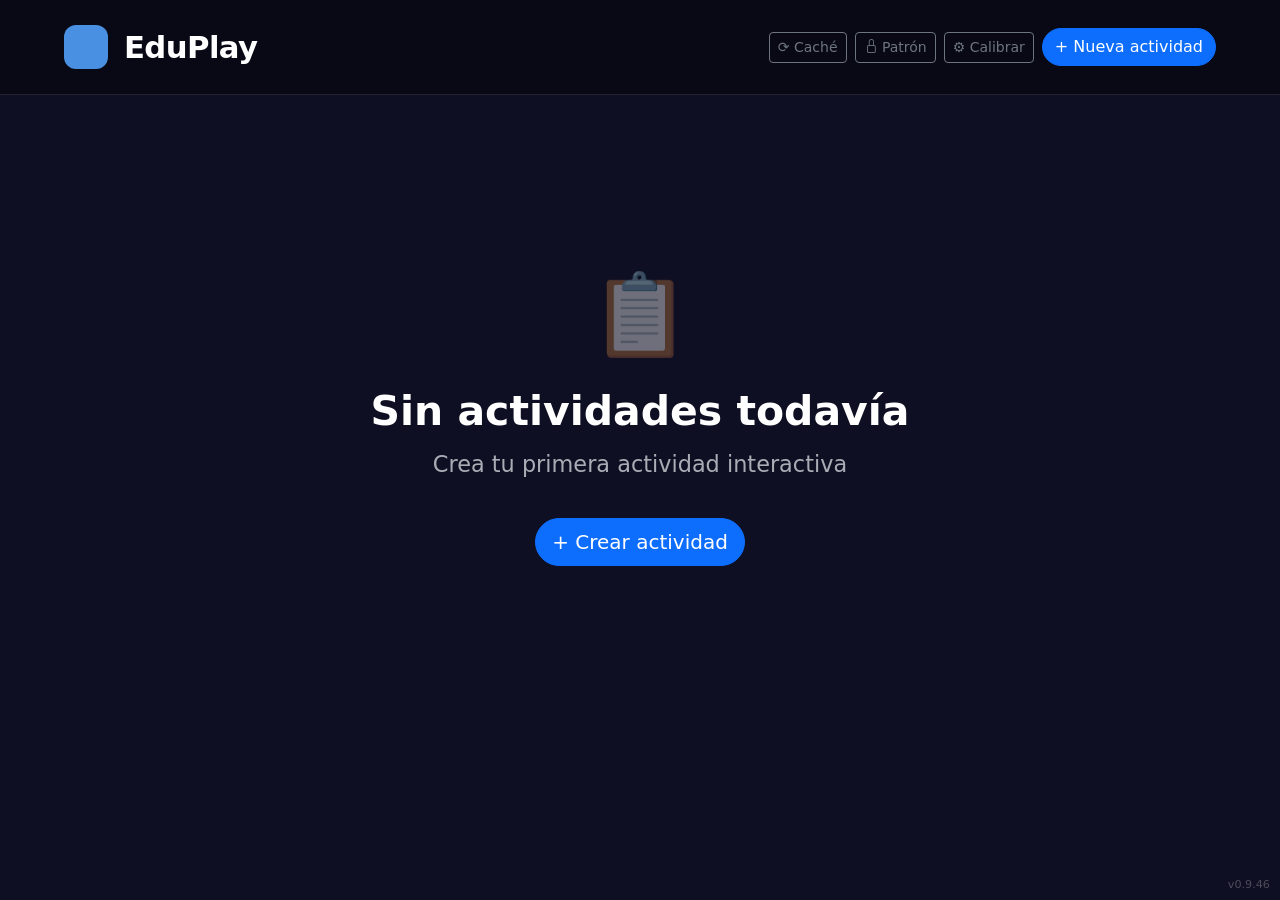
==== commit 9765b278: "v0.9.46: equipo — bordes redondeados y margen lateral en el cuaderno Con border-radius:0 el papel to" ====
--- a/index.html
+++ b/index.html
@@ -9,18 +9,18 @@
   <link rel="preconnect" href="https://fonts.googleapis.com">
   <link rel="preconnect" href="https://fonts.gstatic.com" crossorigin>
   <link href="https://fonts.googleapis.com/css2?family=Kalam:wght@700&display=swap" rel="stylesheet">
-  <link rel="stylesheet" href="styles/theme.css?v=0.9.45">
-  <link rel="stylesheet" href="styles/player.css?v=0.9.45">
-  <link rel="stylesheet" href="styles/quiz.css?v=0.9.45">
-  <link rel="stylesheet" href="styles/textCorrection.css?v=0.9.45">
-  <link rel="stylesheet" href="styles/editor.css?v=0.9.45">
-  <link rel="stylesheet" href="styles/review.css?v=0.9.45">
-  <link rel="stylesheet" href="styles/calibration.css?v=0.9.45">
+  <link rel="stylesheet" href="styles/theme.css?v=0.9.46">
+  <link rel="stylesheet" href="styles/player.css?v=0.9.46">
+  <link rel="stylesheet" href="styles/quiz.css?v=0.9.46">
+  <link rel="stylesheet" href="styles/textCorrection.css?v=0.9.46">
+  <link rel="stylesheet" href="styles/editor.css?v=0.9.46">
+  <link rel="stylesheet" href="styles/review.css?v=0.9.46">
+  <link rel="stylesheet" href="styles/calibration.css?v=0.9.46">
 </head>
 <body>
   <div id="app"></div>
-  <div id="version-badge">v0.9.45</div>
+  <div id="version-badge">v0.9.46</div>
   <script src="https://cdn.jsdelivr.net/npm/bootstrap@5.3.3/dist/js/bootstrap.bundle.min.js"></script>
-  <script type="module" src="main.js?v=0.9.45"></script>
+  <script type="module" src="main.js?v=0.9.46"></script>
 </body>
 </html>
--- a/styles/textCorrection.css
+++ b/styles/textCorrection.css
@@ -52,11 +52,11 @@
 
 /* Equipo — cuaderno ocupa todo el ancho, sin márgenes laterales */
 #main-area.main-area--equipo .corr-screen {
-  padding: 0.5rem 0 0.75rem;
+  padding: 0.5rem 1rem 0.75rem;
 }
 #main-area.main-area--equipo .corr-wrapper {
   max-width: none;
-  border-radius: 0;
+  border-radius: 16px;
 }
 
 /* font-size is set on the wrapper so `em` in the gradient always = lineHeight.
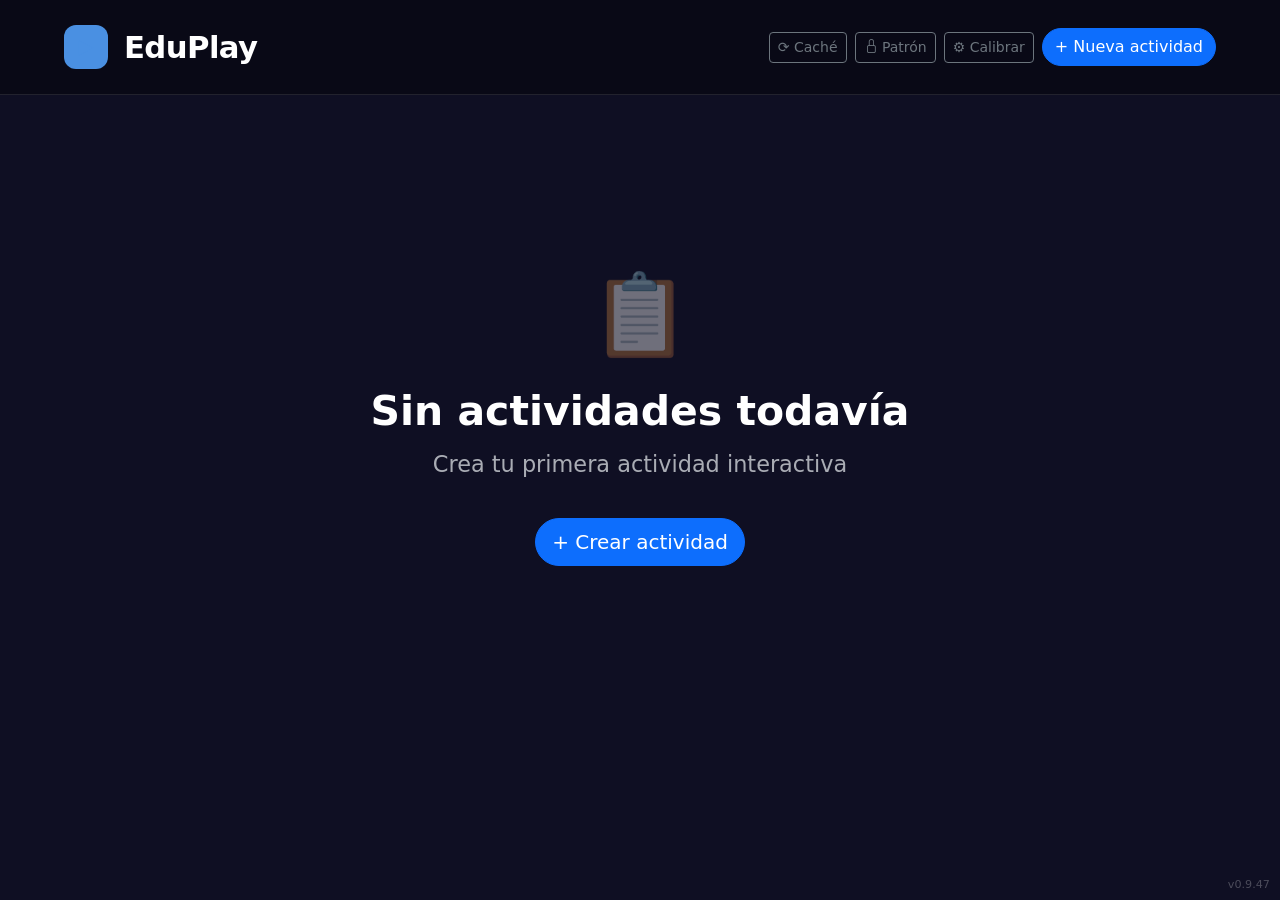
==== commit 32ef8506: "v0.9.47: equipo — bordes redondeados visibles y margen interno correcto background-clip:content-box " ====
--- a/index.html
+++ b/index.html
@@ -9,18 +9,18 @@
   <link rel="preconnect" href="https://fonts.googleapis.com">
   <link rel="preconnect" href="https://fonts.gstatic.com" crossorigin>
   <link href="https://fonts.googleapis.com/css2?family=Kalam:wght@700&display=swap" rel="stylesheet">
-  <link rel="stylesheet" href="styles/theme.css?v=0.9.46">
-  <link rel="stylesheet" href="styles/player.css?v=0.9.46">
-  <link rel="stylesheet" href="styles/quiz.css?v=0.9.46">
-  <link rel="stylesheet" href="styles/textCorrection.css?v=0.9.46">
-  <link rel="stylesheet" href="styles/editor.css?v=0.9.46">
-  <link rel="stylesheet" href="styles/review.css?v=0.9.46">
-  <link rel="stylesheet" href="styles/calibration.css?v=0.9.46">
+  <link rel="stylesheet" href="styles/theme.css?v=0.9.47">
+  <link rel="stylesheet" href="styles/player.css?v=0.9.47">
+  <link rel="stylesheet" href="styles/quiz.css?v=0.9.47">
+  <link rel="stylesheet" href="styles/textCorrection.css?v=0.9.47">
+  <link rel="stylesheet" href="styles/editor.css?v=0.9.47">
+  <link rel="stylesheet" href="styles/review.css?v=0.9.47">
+  <link rel="stylesheet" href="styles/calibration.css?v=0.9.47">
 </head>
 <body>
   <div id="app"></div>
-  <div id="version-badge">v0.9.46</div>
+  <div id="version-badge">v0.9.47</div>
   <script src="https://cdn.jsdelivr.net/npm/bootstrap@5.3.3/dist/js/bootstrap.bundle.min.js"></script>
-  <script type="module" src="main.js?v=0.9.46"></script>
+  <script type="module" src="main.js?v=0.9.47"></script>
 </body>
 </html>
--- a/styles/textCorrection.css
+++ b/styles/textCorrection.css
@@ -56,7 +56,14 @@
 }
 #main-area.main-area--equipo .corr-wrapper {
   max-width: none;
-  border-radius: 16px;
+  border-radius: 20px;
+}
+/* background-clip:border-box hace que el fondo (líneas+color) rellene
+   el wrapper completo — sin esto solo rellena el content-box y las
+   esquinas redondeadas quedan invisibles con el texto pegado al borde */
+#main-area.main-area--equipo .corr-wrapper.skin-notebook {
+  background-clip: border-box;
+  padding: 0.75rem 3rem 2rem;
 }
 
 /* font-size is set on the wrapper so `em` in the gradient always = lineHeight.
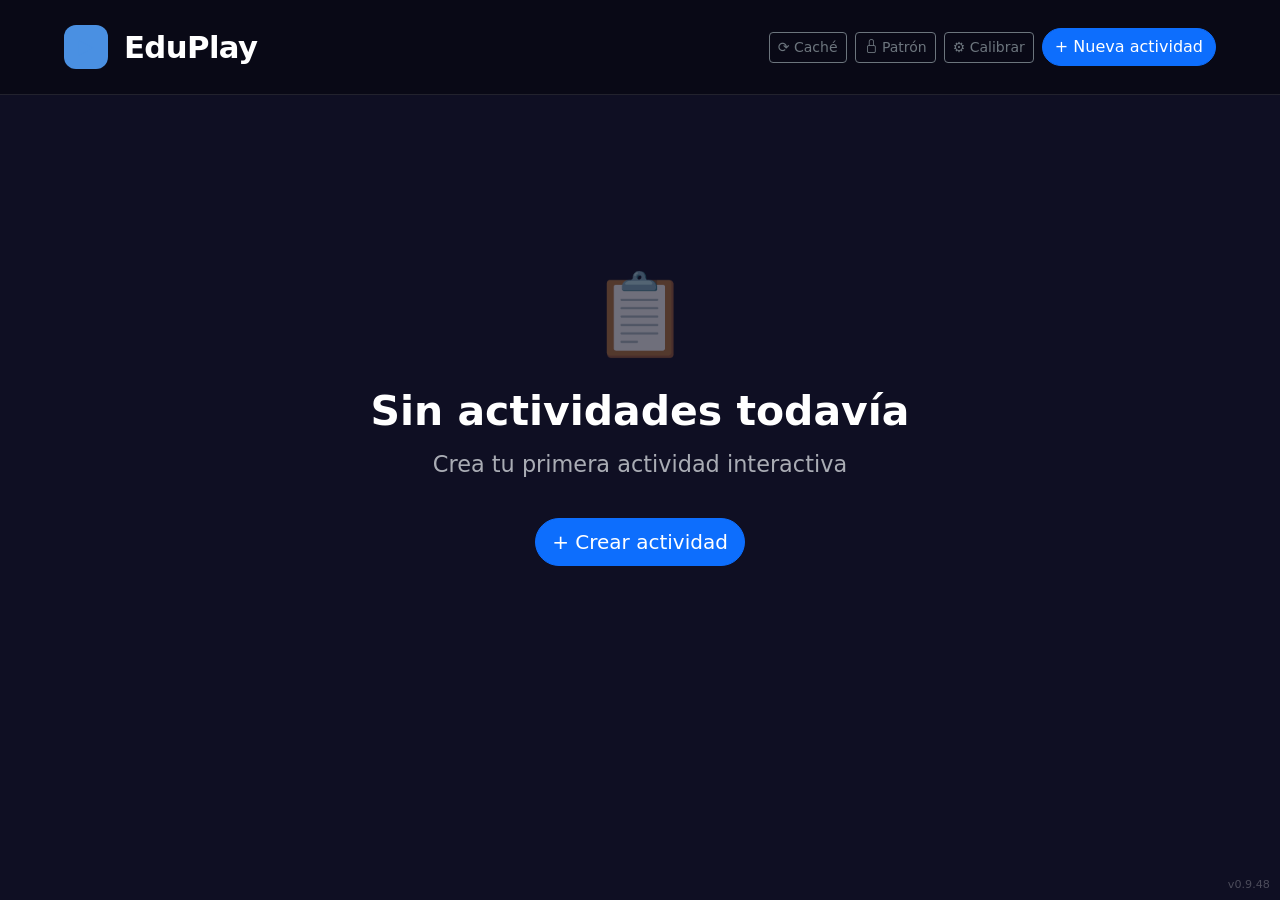
==== commit 5a244a88: "Fix pattern lock not shown when navigating to /home mid-session (v0.9.48) The lock check only ran at" ====
--- a/index.html
+++ b/index.html
@@ -9,18 +9,18 @@
   <link rel="preconnect" href="https://fonts.googleapis.com">
   <link rel="preconnect" href="https://fonts.gstatic.com" crossorigin>
   <link href="https://fonts.googleapis.com/css2?family=Kalam:wght@700&display=swap" rel="stylesheet">
-  <link rel="stylesheet" href="styles/theme.css?v=0.9.47">
-  <link rel="stylesheet" href="styles/player.css?v=0.9.47">
-  <link rel="stylesheet" href="styles/quiz.css?v=0.9.47">
-  <link rel="stylesheet" href="styles/textCorrection.css?v=0.9.47">
-  <link rel="stylesheet" href="styles/editor.css?v=0.9.47">
-  <link rel="stylesheet" href="styles/review.css?v=0.9.47">
-  <link rel="stylesheet" href="styles/calibration.css?v=0.9.47">
+  <link rel="stylesheet" href="styles/theme.css?v=0.9.48">
+  <link rel="stylesheet" href="styles/player.css?v=0.9.48">
+  <link rel="stylesheet" href="styles/quiz.css?v=0.9.48">
+  <link rel="stylesheet" href="styles/textCorrection.css?v=0.9.48">
+  <link rel="stylesheet" href="styles/editor.css?v=0.9.48">
+  <link rel="stylesheet" href="styles/review.css?v=0.9.48">
+  <link rel="stylesheet" href="styles/calibration.css?v=0.9.48">
 </head>
 <body>
   <div id="app"></div>
-  <div id="version-badge">v0.9.47</div>
+  <div id="version-badge">v0.9.48</div>
   <script src="https://cdn.jsdelivr.net/npm/bootstrap@5.3.3/dist/js/bootstrap.bundle.min.js"></script>
-  <script type="module" src="main.js?v=0.9.47"></script>
+  <script type="module" src="main.js?v=0.9.48"></script>
 </body>
 </html>
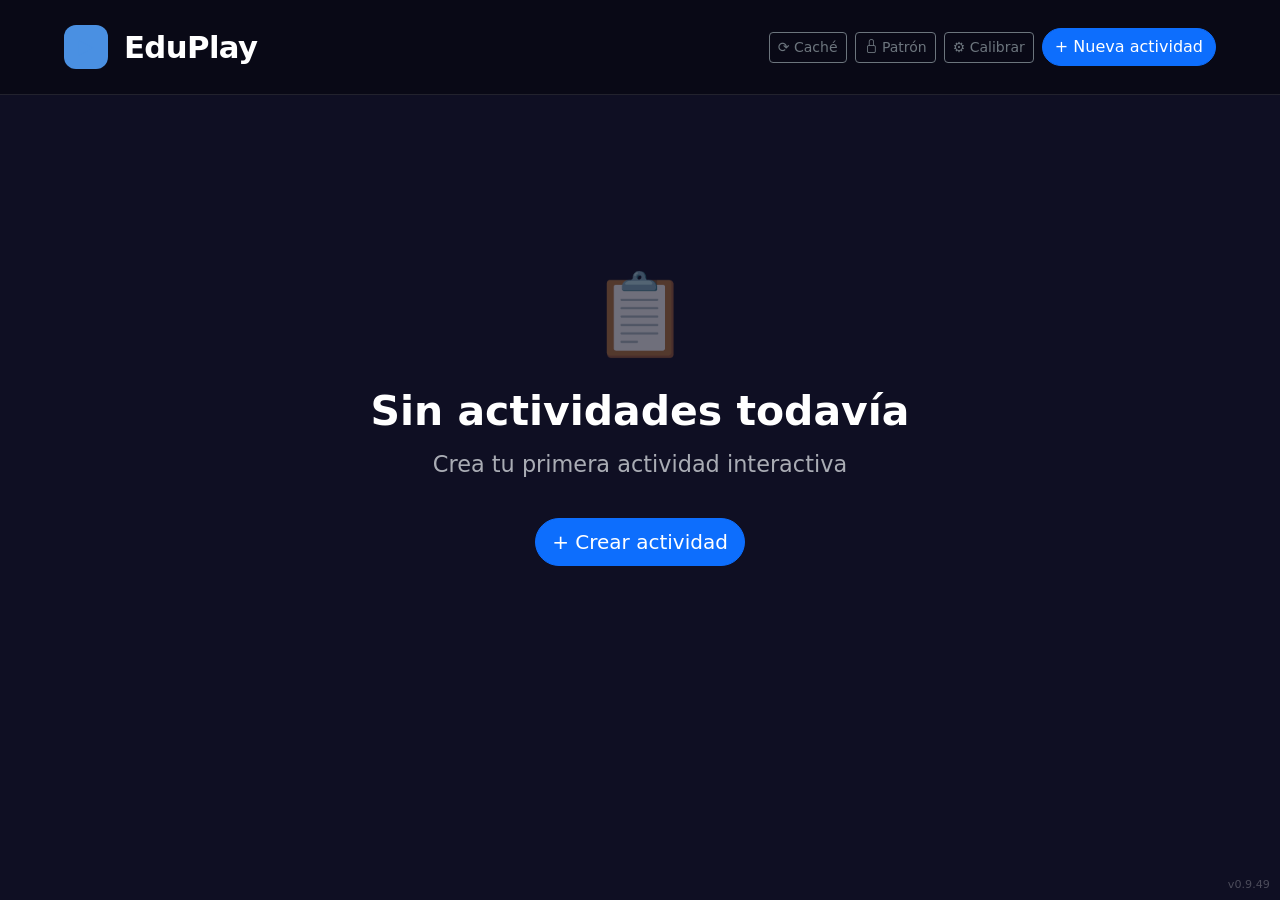
==== commit e5e91fbb: "Sync pattern lock via Supabase so it works across PCs (v0.9.49) Pattern was localStorage-only, so PC" ====
--- a/index.html
+++ b/index.html
@@ -9,18 +9,18 @@
   <link rel="preconnect" href="https://fonts.googleapis.com">
   <link rel="preconnect" href="https://fonts.gstatic.com" crossorigin>
   <link href="https://fonts.googleapis.com/css2?family=Kalam:wght@700&display=swap" rel="stylesheet">
-  <link rel="stylesheet" href="styles/theme.css?v=0.9.48">
-  <link rel="stylesheet" href="styles/player.css?v=0.9.48">
-  <link rel="stylesheet" href="styles/quiz.css?v=0.9.48">
-  <link rel="stylesheet" href="styles/textCorrection.css?v=0.9.48">
-  <link rel="stylesheet" href="styles/editor.css?v=0.9.48">
-  <link rel="stylesheet" href="styles/review.css?v=0.9.48">
-  <link rel="stylesheet" href="styles/calibration.css?v=0.9.48">
+  <link rel="stylesheet" href="styles/theme.css?v=0.9.49">
+  <link rel="stylesheet" href="styles/player.css?v=0.9.49">
+  <link rel="stylesheet" href="styles/quiz.css?v=0.9.49">
+  <link rel="stylesheet" href="styles/textCorrection.css?v=0.9.49">
+  <link rel="stylesheet" href="styles/editor.css?v=0.9.49">
+  <link rel="stylesheet" href="styles/review.css?v=0.9.49">
+  <link rel="stylesheet" href="styles/calibration.css?v=0.9.49">
 </head>
 <body>
   <div id="app"></div>
-  <div id="version-badge">v0.9.48</div>
+  <div id="version-badge">v0.9.49</div>
   <script src="https://cdn.jsdelivr.net/npm/bootstrap@5.3.3/dist/js/bootstrap.bundle.min.js"></script>
-  <script type="module" src="main.js?v=0.9.48"></script>
+  <script type="module" src="main.js?v=0.9.49"></script>
 </body>
 </html>
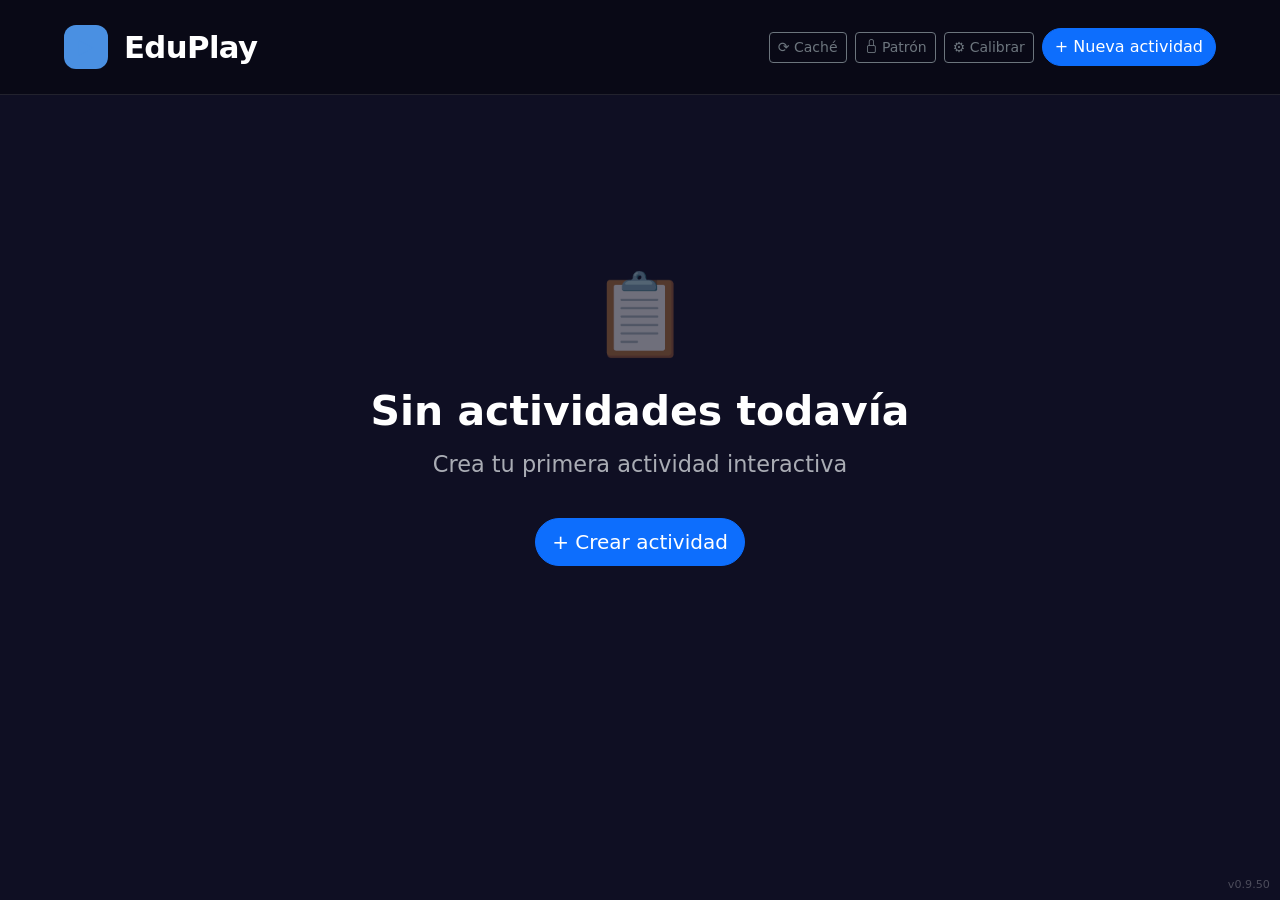
==== commit ad99838b: "Add horizontal margin to tildes equipo notebook (v0.9.50) Increased corr-screen horizontal padding f" ====
--- a/index.html
+++ b/index.html
@@ -9,18 +9,18 @@
   <link rel="preconnect" href="https://fonts.googleapis.com">
   <link rel="preconnect" href="https://fonts.gstatic.com" crossorigin>
   <link href="https://fonts.googleapis.com/css2?family=Kalam:wght@700&display=swap" rel="stylesheet">
-  <link rel="stylesheet" href="styles/theme.css?v=0.9.49">
-  <link rel="stylesheet" href="styles/player.css?v=0.9.49">
-  <link rel="stylesheet" href="styles/quiz.css?v=0.9.49">
-  <link rel="stylesheet" href="styles/textCorrection.css?v=0.9.49">
-  <link rel="stylesheet" href="styles/editor.css?v=0.9.49">
-  <link rel="stylesheet" href="styles/review.css?v=0.9.49">
-  <link rel="stylesheet" href="styles/calibration.css?v=0.9.49">
+  <link rel="stylesheet" href="styles/theme.css?v=0.9.50">
+  <link rel="stylesheet" href="styles/player.css?v=0.9.50">
+  <link rel="stylesheet" href="styles/quiz.css?v=0.9.50">
+  <link rel="stylesheet" href="styles/textCorrection.css?v=0.9.50">
+  <link rel="stylesheet" href="styles/editor.css?v=0.9.50">
+  <link rel="stylesheet" href="styles/review.css?v=0.9.50">
+  <link rel="stylesheet" href="styles/calibration.css?v=0.9.50">
 </head>
 <body>
   <div id="app"></div>
-  <div id="version-badge">v0.9.49</div>
+  <div id="version-badge">v0.9.50</div>
   <script src="https://cdn.jsdelivr.net/npm/bootstrap@5.3.3/dist/js/bootstrap.bundle.min.js"></script>
-  <script type="module" src="main.js?v=0.9.49"></script>
+  <script type="module" src="main.js?v=0.9.50"></script>
 </body>
 </html>
--- a/styles/textCorrection.css
+++ b/styles/textCorrection.css
@@ -52,7 +52,7 @@
 
 /* Equipo — cuaderno ocupa todo el ancho, sin márgenes laterales */
 #main-area.main-area--equipo .corr-screen {
-  padding: 0.5rem 1rem 0.75rem;
+  padding: 0.5rem 2.5rem 0.75rem;
 }
 #main-area.main-area--equipo .corr-wrapper {
   max-width: none;
